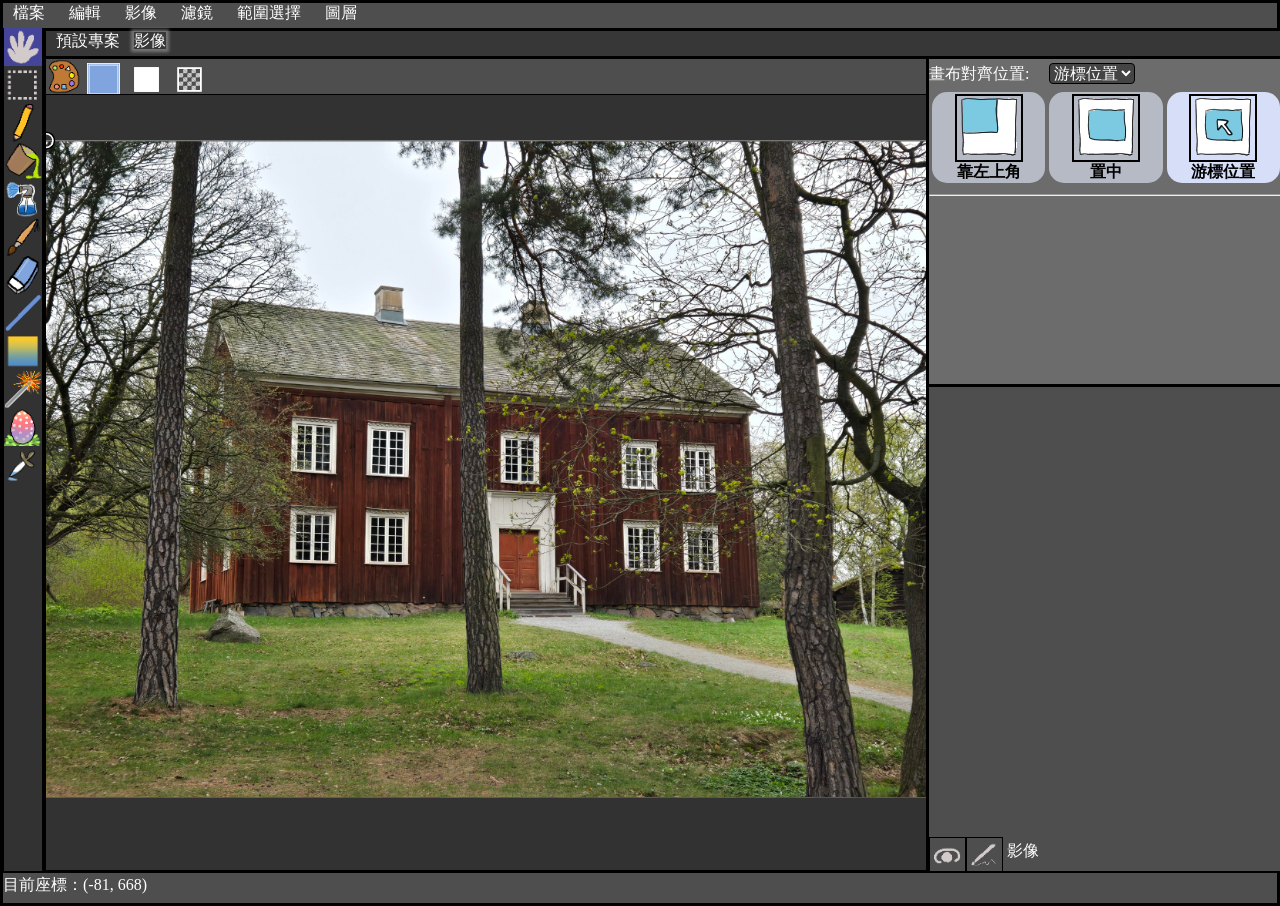
==== animation/index.html @ 8f19a465 "這一次(版本0.2.0.2)： 修正填充工具錯誤、調色盤穿透問題、新建功能無反應問題。 修改按鈕樣式、填充工具參數。" ====
<html>

<head>
    <link rel="stylesheet" href="./css/window.css">
    <link rel="stylesheet" href="./css/panel.css">
    <link rel="stylesheet" href="./css/menu.css">
    <link rel="stylesheet" href="./css/common.css">
    <link rel="stylesheet" href="./css/other.css">
    <link rel="stylesheet" href="./css/project.css">
    <link rel="stylesheet" href="./css/picture.css">
    <link rel="stylesheet" href="./css/newui.css">
</head>

<body>
    <div id="cover_div"></div>
    <div id="outer_div">
        <!-- 上面的表單 -->
        <div id="menu" class="menu">
            <span class="menuspan" id="OpenFileMenu">
                <label class="menulabel">檔案</label>
                <div class="childmenu drawer" id="fileMenu" style="display: none;">
                    <span class="childMenuBlock" id="createNewProject">新建</span>
                    <span class="childMenuBlock" id="createProjectFromClip">從剪貼簿新建</span>
                    <!--<span class="childMenuBlock">從內建圖片新建</span>-->
                    <span class="childMenuBlock" id="openFromFile">開啟舊檔</span>
                    <span class="childMenuBlock" id="saveToFile">儲存影像</span>
                    <span class="childMenuBlock" style="color: gray;">儲存檔案</span>
                    <span class="childMenuBlock" style="color: gray;">匯出專案</span>
                </div>
            </span>
            <span class="menuspan" id="OpenEditMenu">
                <label class="menulabel">編輯</label>
                <div class="childmenu drawer" id="editMenu" style="display: none;left: 61px;">
                    <span class="childMenuBlock" id="copyFullImg2clip">複製完整圖片影像</span>
                    <span class="childMenuBlock" id="copyLayerImg2clip">複製目前圖層影像</span>
                    <span class="childMenuBlock" style="color: gray;">貼上</span>
                    <!--<span class="childMenuBlock">復原</span>
                    <span class="childMenuBlock">重做</span>-->
                </div>
            </span>
            <span class="menuspan" id="OpenImageMenu">
                <label class="menulabel">影像</label>
                <div class="childmenu drawer" id="imageMenu" style="display: none;left: 113px;">
                    <span class="childMenuBlock filter" id="invertColor">色彩反轉</span>
                    <span class="childMenuBlock filter" id="grayScale">灰階化</span>
                    <span class="childMenuBlock prefilter" id="binarization">二值化...</span>
                    <span class="childMenuBlock prefilter" id="brightnessContrast">亮度與對比度調整...</span>
                    <span class="childMenuBlock prefilter" id="rgbAdj">RGB色彩調整...</span>
                    <span class="childMenuBlock prefilter" id="hsvAdj">色相、飽和度、明度...</span>
                    <span class="childMenuBlock prefilter" id="colorTemperature">白平衡...</span>
                    <span class="childMenuBlock filter" id="autoColorBalance">自動白平衡</span>
                    <span class="childMenuBlock prefilter" id="Posterization">色調分離...</span>
                    <span class="childMenuBlock filter" id="xFlip">水平翻轉</span>
                    <span class="childMenuBlock filter" id="yFlip">垂直翻轉</span>
                </div>
            </span>
            <span class="menuspan" id="OpenFilterMenu">
                <label class="menulabel">濾鏡</label>
                <div class="childmenu drawer" id="filterMenu" style="display: none;left: 165px;">
                    <!--<span class="childMenuBlock prefilter" id="blur">模糊...</span>-->
                    <span class="childMenuBlock prefilter" id="glassBlur">玻璃模糊...</span>
                    <span class="childMenuBlock filter" id="overexposed">過度曝光</span>
                    <span class="childMenuBlock filter" id="sharpening">銳利化</span>
                    <span class="childMenuBlock filter" id="smooth">平滑化</span>
                    <span class="childMenuBlock prefilter" id="mosaic">馬賽克...</span>
                    <span class="childMenuBlock prefilter" id="emboss">浮雕...</span>
                    <span class="childMenuBlock prefilter" id="tile">磁磚...</span>
                    <span class="childMenuBlock prefilter" id="noise">雜訊...</span>
                    <span class="childMenuBlock prefilter" id="airbrush">噴槍...</span>
                </div>
            </span>
            <span class="menuspan" id="selectMenu">
                <label class="menulabel">範圍選擇</label>
                <div class="childmenu drawer" id="selectMenu" style="display: none;left: 217px;">
                    <span class="childMenuBlock" id="selectEmpty">解除選擇</span>
                    <span class="childMenuBlock" id="reverseEmpty">反轉選擇範圍</span>
                </div>
            </span>
            <!--<span class="menuspan" id="OpenEngineerImageMenu">
                <label class="menulabel">工程影像</label>
                <div class="childmenu drawer" id="engineerImageMenu" style="display: none;left: 217px;">
                    <span class="childMenuBlock">一階微分(Laplacian)</span>
                    <span class="childMenuBlock">二階微分(Laplacian)</span>
                    <span class="childMenuBlock">直方圖均衡化</span>
                    <span class="childMenuBlock">卷積</span>
                    <span class="childMenuBlock">骨架化(細線化)</span>
                    <span class="childMenuBlock">傅立葉變換</span>
                    <span class="childMenuBlock">變換矩陣</span>
                    <span class="childMenuBlock">WindowLevel</span>
                </div>
            </span>-->
            <span class="menuspan" id="OpenLayerMenu">
                <label class="menulabel">圖層</label>
                <div class="childmenu drawer" id="layerMenu" style="display: none;left: 301px;"><!--left: 301px;-->
                    <span class="childMenuBlock" id="addNewLayer">新圖層</span>
                </div>
            </span>
            <!--<span class="menuspan" id="OpenAutoMenu">
                <label class="menulabel">自動機</label>
                <div class="childmenu drawer" id="autoMenu" style="display: none;left: 353px;">
                    <span class="childMenuBlock">批次操作多張影像</span>
                    <span class="childMenuBlock">批次轉檔</span>
                    <span class="childMenuBlock">過程紀錄器</span>
                </div>
            </span>
            <span class="menuspan" id="OpenQaMenu">
                <label class="menulabel">說明</label>
                <div class="childmenu drawer" id="qaMenu" style="display: none;left: 405px;">
                </div>
            </span>-->
        </div>
        <!-- 工作區 -->
        <div id="workspace" class="workspace">
            <!-- 左邊的筆刷選擇區 -->
            <div id="left_out" class="left_out">
                <div id="tool_choiser">
                    <div id="left_icon_div">
                        <img id="handTool" class="left_icon" src="./image/hand.png" style="background-color: rgb(68, 68, 153);">
                        <img id="selectTool1" class="left_icon" src="./image/dotted_rect.png">
                        <img id="pencilTool" class="left_icon" src="./image/pencil2.png">
                        <img id="oilTool" class="left_icon" src="./image/oil.png">
                        <img id="sprayTool" class="left_icon" src="./image/spray.png">
                        <img id="waterpenTool" class="left_icon" src="./image/waterpen.png">
                        <img id="erasorTool" class="left_icon" src="./image/erasor.png">
                        <img id="lineTool" class="left_icon" src="./image/line.png">
                        <img id="gradientTool" class="left_icon" src="./image/gradient.png">
                        <img id="selectTool2" class="left_icon" src="./image/fairywand.png">
                        <img id="eggTool" class="left_icon" src="./image/eastereggs.png">
                        <img id="dropperTool" class="left_icon" src="./image/dropper.png">
                    </div>
                    <!-- 用途不明 -->
                    <div id="left_tool_div"></div>
                </div>
            </div>
            <div id="right_out" class="right_out">
                <!-- 專案選擇區 -->
                <div id="project_slide">
                    <span class="project_block" id="project_block">
                        <label class="white fullheight projectlabel">不存在的專案</label>
                    </span>
                </div>
                <!-- 快速工具&畫布&圖層，等快速操作工具 -->
                <div id="right_inner">
                    <!-- 畫布&上方的快速工具 -->
                    <div id="edit_block">
                        <!-- 上方的快速工具 -->
                        <div id="edit_tool" style="display: flex;">
                            <img id="colorpalette" class="top_icon" src="./image/colorpalette.png">
                            <div id="foregroundColorDiv" class="top_icon" style="margin-left: 2px; width: 35px; scale: 0.8; border-color: white; border-style: double; background-color: rgb(128, 164, 221);"></div>
                            <div id="backgroundColorDiv" class="top_icon" style="margin-left: 2px; width: 35px; scale: 0.6; border-color: white; border-style: solid; background-color: rgb(255, 255, 255);"></div>
                            <div id="alphaColorDiv" class="top_icon" style="margin-left: 2px; width: 35px; scale: 0.6; border-color: white; border-style: solid;"></div>
                        </div>
                        <!-- 畫布工具 -->
                        <div id="canvas_area" style="position: relative;">
                            <div id="PictureContainer" style="position: absolute; width: 512px; height: 512px; transform-origin: 0px 0px; transform: scale(1,1) translate(0px, 0px);">
                                <canvas id="picture" width="1142" height="852" style="position: absolute; /*width: 100%; height: 100%;*/"></canvas>
                                <canvas id="MarkPicture" style="position: absolute; /*width: 100%; height: 100%;*/"></canvas>
                                <div id="circle-cursor" style="position: absolute;z-index: 20;"></div>
                            </div>
                        </div>
                    </div>
                    <!-- 右邊 -->
                    <div id="resources_block">
                        <!-- 資源調動工具 -->
                        <div id="tools_block">
                            <div id="handToolPanel" class="panel">
                                <label style="color: white; line-height: 30px;">畫布對齊位置:　</label>
                                <select class="darkInput" id="handToolAlign">
                                    <option value="Upper left corner">靠左上角</option>
                                    <option value="center">置中</option>
                                    <option value="Cursor position" selected="selected">游標位置</option>
                                </select><br>
                                <table style="width: 100%">
                                    <tr>
                                        <th scope="col">
                                            <div style="border-radius: 15px;background:#b6bac4;padding-top: 2px;">
                                                <img width="64" height="64" src="./image/btn/left_top.png" id="handToolAlignValue1" style="border: 2px solid #000000;">
                                                <br>靠左上角
                                            </div>
                                        </th>
                                        <th scope="col">
                                            <div style="border-radius: 15px;background:#b6bac4;padding-top: 2px;">
                                                <img width="64" height="64" src="./image/btn/center_center.png" id="handToolAlignValue2" style="border: 2px solid #000000;">
                                                <br>置中
                                            </div>
                                        </th>
                                        <th scope="col">
                                            <div style="border-radius: 15px;background:#d6def8;padding-top: 2px;">
                                                <img width="64" height="64" src="./image/btn/cursor_center.png" id="handToolAlignValue3" style="border: 2px solid #000000;">
                                                <br>游標位置
                                            </div>
                                        </th>
                                    </tr>
                                </table>
                                <hr>
                            </div>
                            <div id="selectTool2Panel" class="panel" style="display: none">
                                <label style="color: white; line-height: 30px;">顏色誤差：</label>
                                <input type="number" min="1" max="100" value="10" id="selectTool2DiffNum" style="top:5px;width:50px"><br>
                                <input type="range" min="1" max="100" value="10" id="selectTool2Diff" style="top:5px;width:85%"><br>
                            </div>
                            <div id="pencilToolPanel" class="panel" style="display: none">
                                <label style="color: white; line-height: 30px;">筆的種類:　</label>
                                <select class="darkInput" id="pencilType">
                                    <option value="鉛筆">鉛筆</option>
                                    <option value="原子筆">原子筆</option>
                                    <option value="沾水筆">沾水筆</option>
                                </select><br>
                                <table style="width: 100%">
                                    <tr>
                                        <th scope="col">
                                            <div style="border-radius: 15px;background:#d6def8;padding-top: 2px;">
                                                <img width="64" height="64" src="./image/btn/pencil.png" id="pencilTypeValue1" style="border: 2px solid #000000;">
                                                <br>鉛筆
                                            </div>
                                        </th>
                                        <th scope="col">
                                            <div style="border-radius: 15px;background:#b6bac4;padding-top: 2px;">
                                                <img width="64" height="64" src="./image/btn/pencil2.png" id="pencilTypeValue2" style="border: 2px solid #000000;">
                                                <br>原子筆
                                            </div>
                                        </th>
                                        <th scope="col">
                                            <div style="border-radius: 15px;background:#b6bac4;padding-top: 2px;">
                                                <img width="64" height="64" src="./image/btn/pencil3.png" id="pencilTypeValue3" style="border: 2px solid #000000;">
                                                <br>沾水筆
                                            </div>
                                        </th>
                                    </tr>
                                </table>
                                <hr>
                                <label style="color: white; line-height: 30px;">大小：</label>
                                <input type="number" min="1" max="200" value="20" id="pencilSizeNum" style="top:5px;width:50px"><br>
                                <input type="range" min="1" max="200" value="20" id="pencilSize" style="top:5px;width:85%"><br>
                                <label style="color: white; line-height: 30px;">不透明度：</label>
                                <input type="number" min="0" max="100" value="95" id="pencilOpacityNum" style="top:5px;width:50px"><br>
                                <input type="range" min="0" max="100" value="95" id="pencilOpacity" style="top:5px;width:85%"><br>
                                <label style="color: white; line-height: 30px;">反鋸齒：</label>
                                <input type="number" min="1" max="50" value="5" id="pencilAntiAliasingNum" style="top:5px;width:50px"><br>
                                <input type="range" min="1" max="50" value="5" id="pencilAntiAliasing" style="top:5px;width:85%"><br>
                                <label style="color: white; line-height: 30px;">隨筆壓改變透明度：</label>
                                <input type="checkbox" id="pencilOpacityPressure" checked />
                                <label for="pencilOpacityPressure" class="checklabel"> </label>
                            </div>
                            <div id="waterpenToolPanel" class="panel" style="display: none">
                                <label style="color: white; line-height: 30px;">大小：</label>
                                <input type="number" min="1" max="200" value="45" id="waterpenSizeNum" style="top:5px;width:50px"><br>
                                <input type="range" min="1" max="200" value="45" id="waterpenSize" style="top:5px;width:85%"><br>
                                <label style="color: white; line-height: 30px;">不透明度：</label>
                                <input type="number" min="0" max="100" value="95" id="waterpenOpacityNum" style="top:5px;width:50px"><br>
                                <input type="range" min="0" max="100" value="95" id="waterpenOpacity" style="top:5px;width:85%"><br>
                                <label style="color: white; line-height: 30px;">顏料量：</label>
                                <input type="number" min="0" max="100" value="25" id="waterpenPigmentNum" style="top:5px;width:50px"><br>
                                <input type="range" min="0" max="100" value="25" id="waterpenPigment" style="top:5px;width:85%"><br>
                            </div>
                            <div id="erasorToolPanel" class="panel" style="display: none">
                                <label style="color: white; line-height: 30px;">大小：</label>
                                <input type="number" min="1" max="200" value="42" id="erasorSizeNum" style="top:5px;width:50px"><br>
                                <input type="range" min="1" max="200" value="42" id="erasorSize" style="top:5px;width:85%"><br>
                                <label style="color: white; line-height: 30px;">不透明度：</label>
                                <input type="number" min="0" max="100" value="95" id="erasorOpacityNum" style="top:5px;width:50px"><br>
                                <input type="range" min="0" max="100" value="95" id="erasorOpacity" style="top:5px;width:85%"><br>
                                <label style="color: white; line-height: 30px;">反鋸齒：</label>
                                <input type="number" min="0" max="50" value="5" id="erasorAntiAliasingNum" style="top:5px;width:50px"><br>
                                <input type="range" min="0" max="50" value="5" id="erasorAntiAliasing" style="top:5px;width:85%"><br>
                                <label style="color: white; line-height: 30px;">隨筆壓改變透明度：</label>
                                <input type="checkbox" id="erasorOpacityPressure" checked />
                                <label for="erasorOpacityPressure" class="checklabel"> </label>
                                <hr>
                            </div>
                            <div id="sprayToolPanel" class="panel" style="display: none">
                                <label style="color: white; line-height: 30px;">大小：</label>
                                <input type="number" min="1" max="200" value="50" id="spraySizeNum" style="top:5px;width:50px"><br>
                                <input type="range" min="1" max="200" value="50" id="spraySize" style="top:5px;width:85%"><br>
                                <label style="color: white; line-height: 30px;">散佈範圍(%)：</label>
                                <input type="number" min="1" max="100" value="5" id="sprayRangeNum" style="top:5px;width:50px"><br>
                                <input type="range" min="1" max="100" value="5" id="sprayRange" style="top:5px;width:85%"><br>
                                <hr>
                            </div>
                            <div id="oilToolPanel" class="panel" style="display: none">
                                <label style="color: white; line-height: 30px;">填充方式:　</label>
                                <select class="darkInput" id="fillType">
                                    <option value="油漆桶">油漆桶</option>
                                    <option value="填充線">填充線</option>
                                </select><br>
                                <table style="width: 100%">
                                    <tr>
                                        <th scope="col">
                                            <div style="border-radius: 15px;background:#d6def8;padding-top: 2px;">
                                                <img width="64" height="64" src="./image/oil.png" id="oilTypeValue1" style="border: 2px solid #000000;">
                                                <br>油漆桶
                                            </div>
                                        </th>
                                        <th scope="col">
                                            <div style="border-radius: 15px;background:#b6bac4;padding-top: 2px;">
                                                <img width="64" height="64" src="./image/line.png" id="oilTypeValue2" style="border: 2px solid #000000;">
                                                <br>填充線
                                            </div>
                                        </th>
                                    </tr>
                                </table>
                                <hr>
                                <label style="color: white; line-height: 30px;">區隔方式(油漆桶)：</label>
                                <select class="darkInput" id="oilSeparation">
                                    <option value="color">依色彩</option>
                                    <option value="gradient">依梯度</option>
                                </select><br>
                                <label style="color: white; line-height: 30px;">顏色誤差(油漆桶)：</label>
                                <input type="number" min="0" max="100" value="15" id="oilColorDiffNum" style="top:5px;width:50px"><br>
                                <input type="range" min="0" max="100" value="15" id="oilColorDiffSize" style="top:5px;width:85%"><br>
                                <br>
                                <label style="color: white; line-height: 30px;">不透明度：</label>
                                <input type="number" min="0" max="100" value="95" id="oilOpacityNum" style="top:5px;width:50px"><br>
                                <input type="range" min="0" max="100" value="95" id="oilOpacity" style="top:5px;width:85%"><br>
                            </div>
                            <div id="dropperToolPanel" class="panel" style="display: none">
                                <label style="color: white; line-height: 30px;">顏色獲取來源：</label>
                                <select class="darkInput" id="dropperSource">
                                    <option value="layer" selected>從圖層</option>
                                    <option value="full">從顯示的畫面</option>
                                </select><br>
                            </div>
                            <div id="eggToolPanel" class="panel" style="display: none">
                                <label style="color: white; line-height: 30px;">素材(暫不提供，請使用者自行添加)：</label><br>
                                <table style="width: 100%">
                                    <tr>
                                        <th scope="col">
                                            <div style="border-radius: 15px;background:#d6def8;padding-top: 2px;">
                                                <img width="50" height="50" src="./image/eastereggs.png" id="eggToolImgEggValue1" style="border: 2px solid #000000;">
                                                <br>素材1
                                            </div>
                                        </th>
                                        <th scope="col">
                                            <div style="border-radius: 15px;background:#b6bac4;padding-top: 2px;">
                                                <img width="50" height="50" src="./image/eastereggs.png" id="eggToolImgEggValue2" style="border: 2px solid #000000;">
                                                <br>素材2
                                            </div>
                                        </th>
                                        <th scope="col">
                                            <div style="border-radius: 15px;background:#b6bac4;padding-top: 2px;">
                                                <img width="50" height="50" src="./image/eastereggs.png" id="eggToolImgEggValue3" style="border: 2px solid #000000;">
                                                <br>素材3
                                            </div>
                                        </th>
                                    </tr>
                                </table>
                            </div>
                            <div id="lineToolPanel" class="panel" style="display: none">
                                <label style="color: white; line-height: 30px;">形狀：</label>
                                <select class="darkInput" id="lineToolShape">
                                    <option value="circle" selected>圓形</option>
                                    <option value="rect">矩形</option>
                                    <option value="line">直線</option>
                                    <!--<option value="ten">十字線</option>-->
                                </select><br>
                                <table style="width: 100%">
                                    <tr>
                                        <th scope="col">
                                            <div style="border-radius: 15px;background:#d6def8;padding-top: 2px;">
                                                <img width="50" height="50" src="./image/btn/circle.png" id="lineToolShapeValue1" style="border: 2px solid #000000;">
                                                <br>圓形
                                            </div>
                                        </th>
                                        <th scope="col">
                                            <div style="border-radius: 15px;background:#b6bac4;padding-top: 2px;">
                                                <img width="50" height="50" src="./image/btn/rect.png" id="lineToolShapeValue2" style="border: 2px solid #000000;">
                                                <br>矩形
                                            </div>
                                        </th>
                                        <th scope="col">
                                            <div style="border-radius: 15px;background:#b6bac4;padding-top: 2px;">
                                                <img width="50" height="50" src="./image/btn/line.png" id="lineToolShapeValue3" style="border: 2px solid #000000;">
                                                <br>直線
                                            </div>
                                        </th>
                                    </tr>
                                </table>
                                <hr>
                                <label style="color: white; line-height: 30px;">對齊方式：</label>
                                <select class="darkInput" id="lineToolAlign">
                                    <option value="center" selected>中心點</option>
                                    <option value="twice">兩端</option>
                                </select><br>
                                <table style="width: 100%">
                                    <tr>
                                        <th scope="col">
                                            <div style="border-radius: 15px;background:#d6def8;padding-top: 2px;">
                                                <img width="50" height="50" src="./image/btn/shape_center.png" id="lineToolAlignValue1" style="border: 2px solid #000000;">
                                                <br>中心點
                                            </div>
                                        </th>
                                        <th scope="col">
                                            <div style="border-radius: 15px;background:#b6bac4;padding-top: 2px;">
                                                <img width="50" height="50" src="./image/btn/shape_twice.png" id="lineToolAlignValue2" style="border: 2px solid #000000;">
                                                <br>兩端
                                            </div>
                                        </th>
                                    </tr>
                                </table>
                                <label style="color: white; line-height: 30px;">大小：</label>
                                <input type="number" min="1" max="200" value="8" id="lineSizeNum" style="top:5px;width:50px"><br>
                                <input type="range" min="1" max="200" value="8" id="lineSize" style="top:5px;width:85%"><br>
                                <label style="color: white; line-height: 30px;">不透明度：</label>
                                <input type="number" min="0" max="100" value="95" id="lineOpacityNum" style="top:5px;width:50px"><br>
                                <input type="range" min="0" max="100" value="95" id="lineOpacity" style="top:5px;width:85%"><br>
                                <label style="color: white; line-height: 30px;">反鋸齒：</label>
                                <input type="number" min="1" max="5" value="1" id="lineAntiAliasingNum" style="top:5px;width:50px"><br>
                                <input type="range" min="1" max="5" value="1" id="lineAntiAliasing" style="top:5px;width:85%"><br>

                                <hr>
                            </div>
                        </div>
                        <!-- 圖層 -->
                        <div id="layers_block">
                            <div id="layers_container">
                                <!--<div class="layer_block">
                                    <img class="layerImg" width="35" height="35" src="./image/eye.png">
                                    <img class="layerImg" width="35" height="35" src="./image/pen.png">
                                    <input class="white layerdark layerNameInput" type="text" name="圖片">
                                </div>-->
                            </div>
                        </div>
                    </div>
                </div>
            </div>
        </div>
        <!-- 狀態列 -->
        <div id="status_bar" class="status_bar"><span id="status_text" class="white">目前座標：(-81, 668)</span></div>
    </div>
    <script src="./scripts/core/common.js"></script>
    <script src="./scripts/core/struct.js"></script>
    <script src="./scripts/core/layer.js"></script>

    <script src="./scripts/core/event.js"></script>
    <script src="./scripts/core/cmd.js"></script>
    <script src="./scripts/ui/gui.js"></script>
    <script src="./scripts/ui/window.js"></script>

    <script src="./scripts/paint/brush.js"></script>
    <script src="./scripts/paint/filter.js"></script>

    <script src="./scripts/interface/project.js"></script>
    <script src="./scripts/interface/io.js"></script>
</body>

</html>
---- animation/css/window.css ----
.filterWindow {
    border-style: solid;
    position: absolute;
    display: flex;
    flex-direction: column;

    flex-grow: 1;
}

.windowTitle {
    background-color: rgb(78, 78, 78);
    color: rgb(212, 212, 212);
    height: 25px;
    width: 100%;
    text-align: center;
}

.windowContent {
    background-color: rgb(120, 120, 120);
    color: white;
   /* display: flex;*/
    flex-direction: column;

    flex-grow: 1;

    padding: 25px;
    position: relative;
}

.WindowClose {
    height: 100%;
    float: right;
}
.WindowClose:hover {
    background-color: rgb(112, 86, 86);
}

.WindowButton {
    color: #fff;
    background-color: rgb(83, 83, 83);
    border-radius: 15px;
    font-size: 18px;
    padding: 7px 14px;
}

.WindowButton:hover {
    background-color: rgb(102, 102, 102);
}
---- animation/css/panel.css ----
body,
html {
    margin: 0;
    padding: 0;
    overflow: hidden;
}

div {
    /*border-style: solid;*/
}
---- animation/css/menu.css ----
.menu {
    background-color: rgb(78, 78, 78);
    width: 100%;
    height: 25px;
}


.menuspan {
    color: white;
    user-select: none;
    /* standard syntax */
    -webkit-user-select: none;
    /* for Chrome、Safari */
    -moz-user-select: none;
    /* for Mozilla、Firefox */
    padding: 3px;
}

.menuspan:hover {
    background-color: rgb(96, 96, 112);
}

.menulabel {
    margin-left: 7px;
    margin-right: 7px;
}

.childmenu {
    position: absolute;
    width: 300px;
    display: flex;
    flex-direction: column;
    background-color: rgb(78, 78, 78);
    z-index: 60;
}

.childMenuBlock {
    padding: 3px;
}

.childMenuBlock:hover {
    background-color: rgb(100, 100, 100);
}
---- animation/css/common.css ----
.white {
    color: white;
}

.center {
    display: flex;
    /* 水平置中 */
    justify-content: center;
    /* 垂直置中 */
    align-content: center;
    flex-wrap: wrap;
}

.fullheight {
    height: 100%;
}

.hide {
    display: none;
}

.darkInput {
    color: #fff;
    background-color: rgb(68, 68, 68);
    border-radius: 4px;
    border-color: #000000;
    left: 10px;
    /*width: 120px;*/
    /*height: 85%;*/
}

.fullSlider {
    width: 95%;
}

select {
    font-size: 16px;
}

input {
    font-size: 16px;
}

.layerdark {
    background-color: rgb(75, 75, 75);
    position: absolute;
    transform: translate(2px, 5px);
    width: 40%;
}

#tools_block {
    overflow-y: auto;
}

#layers_block {
    overflow-y: auto;
}

.top_icon {
    height: 100%;
}

.top_icon:hover {
    background-color: rgb(96, 96, 112);
}

.top_icon:active {
    background-color: rgb(66, 66, 152);
}

.left_icon:active {}

#alphaColorDiv {
    background-image: linear-gradient(45deg, #ccc 25%, transparent 0, transparent 75%, #ccc 0),
        linear-gradient(45deg, #ccc 25%, transparent 0, transparent 75%, #ccc 0);
    background-position: 0 0,
        7px 7px;
    background-size: 14px 14px;
}

.layerNameInput {
    background-color: transparent;
    position: absolute;
    outline: none;
    border: 0px solid;
}

.verticalSlider {
    writing-mode: vertical-lr;
    direction: rtl;
    vertical-align: middle;
}
---- animation/css/other.css ----
#outer_div {
    display: flex;
    flex-direction: column;
    height: 100vh;
    border-style: solid;
    /* 100% viewport height */
}

#cover_div {
    height: 100%;
    width: 100%;
    background-color: rgb(255, 255, 255);
    position: absolute;
    z-index: 10;
    opacity: 0.5;
    display: none;
    /* 100% viewport height */
}

.workspace {
    background-color: rgb(212, 153, 153);
    width: 100vw;
    display: flex;
    flex-direction: row;

    flex-grow: 1;
    /* Fill the remaining space */
}

#left_out {
    display: flex;
    flex-direction: column;
    /*width: 20%;*/
    width: 40px;
    background-color: rgb(50, 50, 50);
}


#mode_choiser {
    width: 100%;
    height: 60.5px;
    border-style: solid;
}

#tool_choiser {
    flex-grow: 1;
    display: flex;
    flex-direction: row;
}

#left_icon_div {
    width: 40px;
    height: 100%;
    border-width: 1px;
    border-style: none solid;
}

#left_tool_div {
    flex-grow: 1;
}

#right_out {
    flex-grow: 1;
    display: flex;
    flex-direction: column;
}

#right_inner {
    flex-grow: 1;
    display: flex;
    flex-direction: row;
}

#edit_block {
    flex-grow: 1;
    display: flex;
    flex-direction: column;
    /*width: 40%;*/
    width: 60%;

    border-style: none solid;
}

#edit_tool {
    height: 35px;
    width: 100%;
    background-color: rgb(78, 78, 78);
}

.tool_icon {
    height: 100%;
}

#canvas_area {
    flex-grow: 1;
    background-color: rgb(50, 50, 50);
    border-style: solid none;
    overflow: hidden;
    position: relative;
    border-width: 1px;
    z-index: 50;
}

#edit_timeline {
    height: 20%;
    background-color: rgb(50, 50, 58);
}

#resources_block {
    flex-grow: 1;
    background-color: rgb(78, 78, 78);
}

#status_bar {
    height: 30px;
    line-height: 23px;
    background-color: rgb(78, 78, 78);
    border-width: 2px;
    border-style: solid none none none;
    z-index: 60;
}

.left_icon {
    width: 100%;
}

#tools_block {
    width: 100%;
    height: 40%;
    background-color: rgb(108, 108, 108);
}

#layers_block {
    width: 100%;
    height: 60%;
    border-style: solid none none none;
    position: relative;
}

#layers_container {
    bottom: 0px;
     position: absolute;
    width: 100%;
}

.layer_block {
    width: 100%;
    /*height: 35px;*/
    background-color: rgb(68, 68, 68);
    line-height: 35px;
    border-style: solid none;
    border-width: 1px;
    /*position: absolute;*/
    bottom: 0px;
}

.layerImg {
    border-style: solid;
    border-width: 1px;
}

.layerImg:hover {
    background-color: rgb(96, 96, 112);
}

.layerLabel {
    margin-left: 5px;
    position: absolute;
}

.layerLabel:hover {
    background-color: rgb(96, 96, 112);
}

#picture {
    background-color: #EEE;
    background-image:
        linear-gradient(45deg, #888 25%, transparent 0, transparent 75%, #888 0),
        linear-gradient(45deg, #888 25%, transparent 0, transparent 75%, #888 0);
    /*background-position: 0 0, 8px 8px;
    background-size: 16px 16px;*/
    background-position: 0 0, 2vw 2vw;
    background-size: 4vw 4vw;
    /*transform-origin: center;
    transform-origin: 0, 0;*/
}

.left_icon:hover {
    background-color: rgb(96, 96, 112);
}
---- animation/css/project.css ----
#project_slide {
    background-color: rgb(55, 55, 55);
    height: 25px;
    width: 100%;
    border-style: solid;
}

.project_block {
    height: 100%;
    padding: 3px;
    /*background-color: slategrey;*/
}

.projectlabel:hover {
    /*background-color: slategrey;*/
    box-shadow: 0 0 8px 8px rgba(255, 255, 255, 0.5);
}

.selectedProject {
    box-shadow: 0 0 3px 3px rgba(180, 180, 180, 0.5);
}

.projectlabel {
    margin-left: 7px;
    margin-right: 7px;
}
---- animation/css/picture.css ----
#picture {
    /*position: absolute;
    top: 50%;
    left: 50%;*/
    /*transform: translate(-50%, -50%);*/
}

#pictureContainer{
    position: absolute;
    /*top: 50%;
    left: 50%;*/
}
---- animation/css/newui.css ----
#circle-cursor {
    width: 20px;
    /* 預設寬度 */
    height: 20px;
    /* 預設高度 */
    border: 2px solid #000000;
    outline: 2px solid white;
    outline-offset: -4px;
    /* 負數值越大，越往中心縮 */

    border-radius: 50%;
    /* 變成圓形 */
    position: fixed;
    pointer-events: none;
    /* 重要：讓滑鼠事件穿透，才點得到下層 */
    transform: translate(-50%, -50%);
    /* 確保圓心對準游標尖端 */
    z-index: 9999;
    transition: width 0.2s, height 0.2s;
    /* 變大縮小時的平滑過度 */
}

#canvas_area {
    cursor: none;
}

button {
    background: #4e4e4e;
    color: white;
    border-radius: 5px;
    padding: 5px 15px 5px 10px;
}
button:hover {
  background-color: #d6def8; /* 滑鼠移過後的背景色 */
  color: #4e4e4e;
}

.inputText {
    background-color: #555555;
    color: whitesmoke;
    padding: 3px;
    margin: 2px;
}

label,
input {
    user-drag: none;
}

canvas {
    /* 禁止瀏覽器所有的預設觸控行為(如捲動、縮放) */
    touch-action: none;
}

.caterpillar {
    /* 套用動畫：名稱、持續時間、跳躍方式、無限循環 */
    animation: invert-step 1.5s steps(1, end) infinite;
}

@keyframes invert-step {
    0% {
        filter: invert(1);
    }

    50% {
        filter: none;
    }
}


/*改寫自：https://www.tpisoftware.com/tpu/articleDetails/2744*/
input[type=checkbox] {
    height: 0;
    width: 0;
    visibility: hidden;
}

.checklabel {
    cursor: pointer;
    width: 50px;
    height: 25px;
    background: grey;
    display: block;
    border-radius: 25px;
    position: relative;
    border: 2px solid #98a0ab;
}

.checklabel:after {
    content: '';
    position: absolute;
    top: 2px;
    left: 2px;
    width: 22px;
    height: 22px;
    background: #fff;
    border-radius: 25px;
    transition: 0.3s;
}

.switch-txt::before,
.switch-txt::after {
    display: block;
    color: #fff;
    font-weight: bold;
    box-sizing: border-box;
}

.switch-txt::before {
    content: attr(turnOn);
    color: #fff;
}

.switch-txt::after {
    content: attr(turnOff);
    color: #ccc;
}

input:checked+label {
    background: rgb(0, 120, 210);
}

label:active:after {
    width: 25px;
}

input:checked+label:after {
    left: calc(100% - 5px);
    transform: translateX(-100%);
}
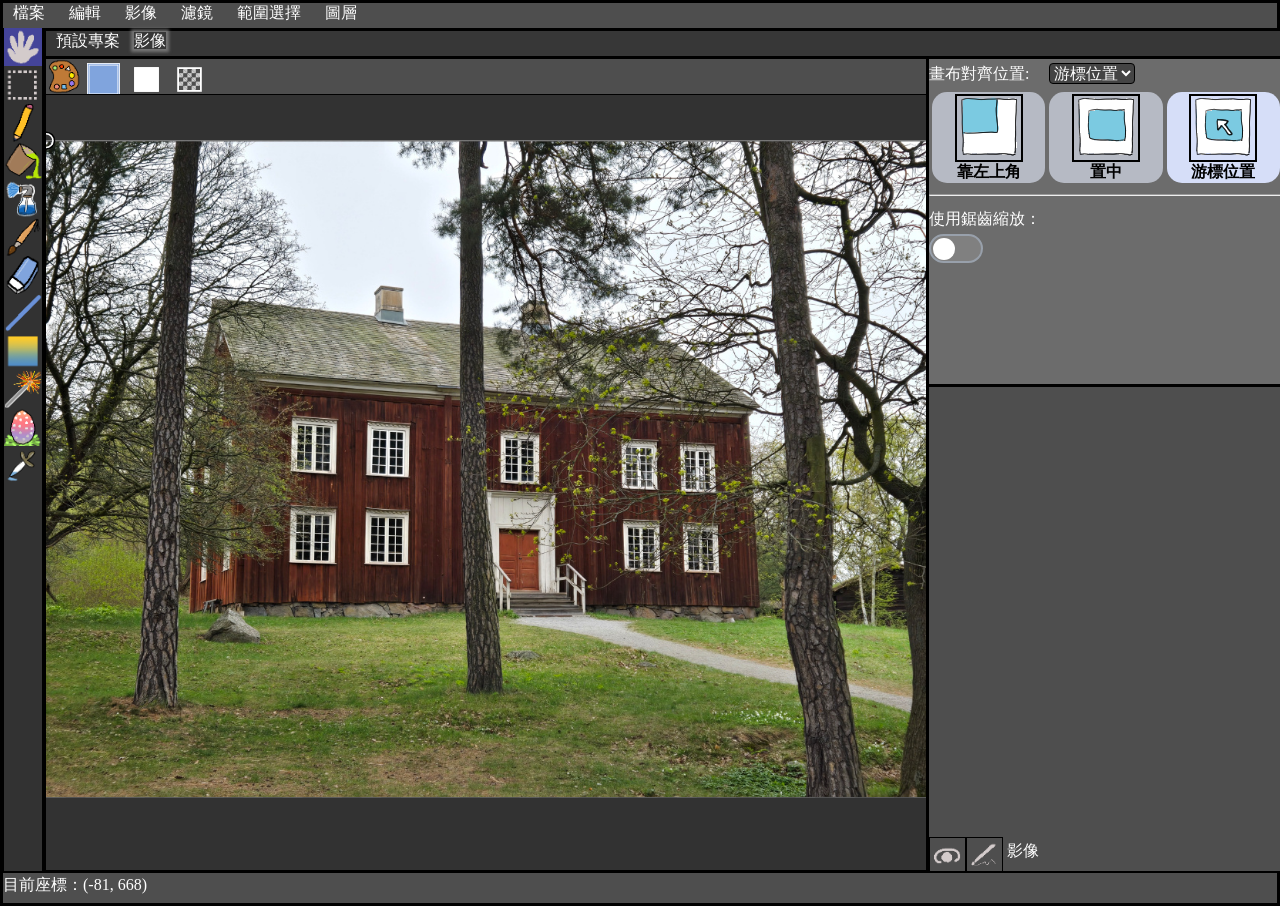
==== commit a9cc4c15: "這一次(版本0.2.0.18)： 提供鋸齒縮放的選擇。" ====
--- a/animation/index.html
+++ b/animation/index.html
@@ -33,9 +33,9 @@
                 <div class="childmenu drawer" id="editMenu" style="display: none;left: 61px;">
                     <span class="childMenuBlock" id="copyFullImg2clip">複製完整圖片影像</span>
                     <span class="childMenuBlock" id="copyLayerImg2clip">複製目前圖層影像</span>
-                    <span class="childMenuBlock" style="color: gray;">貼上</span>
-                    <!--<span class="childMenuBlock">復原</span>
-                    <span class="childMenuBlock">重做</span>-->
+                    <span class="childMenuBlock" id="pasteLayerFromClip">貼上</span>
+                    <span class="childMenuBlock" id="undo">復原</span>
+                    <span class="childMenuBlock" id="redo">重做</span>
                 </div>
             </span>
             <span class="menuspan" id="OpenImageMenu">
@@ -49,7 +49,7 @@
                     <span class="childMenuBlock prefilter" id="hsvAdj">色相、飽和度、明度...</span>
                     <span class="childMenuBlock prefilter" id="colorTemperature">白平衡...</span>
                     <span class="childMenuBlock filter" id="autoColorBalance">自動白平衡</span>
-                    <span class="childMenuBlock prefilter" id="Posterization">色調分離...</span>
+                    <span class="childMenuBlock prefilter" id="Posterization">色調分離(修改版)...</span>
                     <span class="childMenuBlock filter" id="xFlip">水平翻轉</span>
                     <span class="childMenuBlock filter" id="yFlip">垂直翻轉</span>
                 </div>
@@ -193,11 +193,39 @@
                                     </tr>
                                 </table>
                                 <hr>
+                                <label style="color: white; line-height: 30px;">使用鋸齒縮放：</label>
+                                <input type="checkbox" id="scaledWithPixelated"  />
+                                <label for="scaledWithPixelated" class="checklabel"> </label>
                             </div>
                             <div id="selectTool2Panel" class="panel" style="display: none">
+                                <label style="color: white; line-height: 30px;">選取工具:　</label>
+                                <select class="darkInput" id="magicType">
+                                    <option value="魔術棒">魔術棒</option>
+                                    <option value="仙女棒">仙女棒</option>
+                                </select><br>
+                                <table style="width: 100%">
+                                    <tr>
+                                        <th scope="col">
+                                            <div style="border-radius: 15px;background:#d6def8;padding-top: 2px;">
+                                                <img width="64" height="64" src="./image/magicwand.png" id="magicTypeValue1" style="border: 2px solid #000000;">
+                                                <br>魔術棒
+                                            </div>
+                                        </th>
+                                        <th scope="col">
+                                            <div style="border-radius: 15px;background:#b6bac4;padding-top: 2px;">
+                                                <img width="64" height="64" src="./image/fairywand.png" id="magicTypeValue2" style="border: 2px solid #000000;">
+                                                <br>仙女棒(實驗性功能)
+                                            </div>
+                                        </th>
+                                    </tr>
+                                </table>
+                                <hr>
                                 <label style="color: white; line-height: 30px;">顏色誤差：</label>
-                                <input type="number" min="1" max="100" value="10" id="selectTool2DiffNum" style="top:5px;width:50px"><br>
-                                <input type="range" min="1" max="100" value="10" id="selectTool2Diff" style="top:5px;width:85%"><br>
+                                <input type="number" min="1" max="100" value="20" id="selectTool2DiffNum" style="top:5px;width:50px"><br>
+                                <input type="range" min="1" max="100" value="20" id="selectTool2Diff" style="top:5px;width:85%"><br>
+                                <label style="color: white; line-height: 30px;display: none;" id="selectTool2SizeLabel">大小(取範圍內5色):</label>
+                                <input type="number" min="20" max="100" value="50" id="selectTool2SizeNum" style="top:5px;width:50px;display: none;"><br>
+                                <input type="range" min="20" max="100" value="50" id="selectTool2Size" style="top:5px;width:85%;display: none;"><br>
                             </div>
                             <div id="pencilToolPanel" class="panel" style="display: none">
                                 <label style="color: white; line-height: 30px;">筆的種類:　</label>
--- a/animation/css/newui.css
+++ b/animation/css/newui.css
@@ -20,7 +20,8 @@
     /* 變大縮小時的平滑過度 */
 }
 
-#canvas_area {
+/*#canvas_area*/
+#PictureContainer {
     cursor: none;
 }
 
@@ -30,9 +31,11 @@
     border-radius: 5px;
     padding: 5px 15px 5px 10px;
 }
+
 button:hover {
-  background-color: #d6def8; /* 滑鼠移過後的背景色 */
-  color: #4e4e4e;
+    background-color: #d6def8;
+    /* 滑鼠移過後的背景色 */
+    color: #4e4e4e;
 }
 
 .inputText {
@@ -45,6 +48,15 @@
 label,
 input {
     user-drag: none;
+}
+
+#tools_block,
+.windowContent {
+    -webkit-user-select: none;
+    -moz-user-select: none;
+    -ms-user-select: none;
+    user-select: none;
+    -webkit-user-drag: none;
 }
 
 canvas {
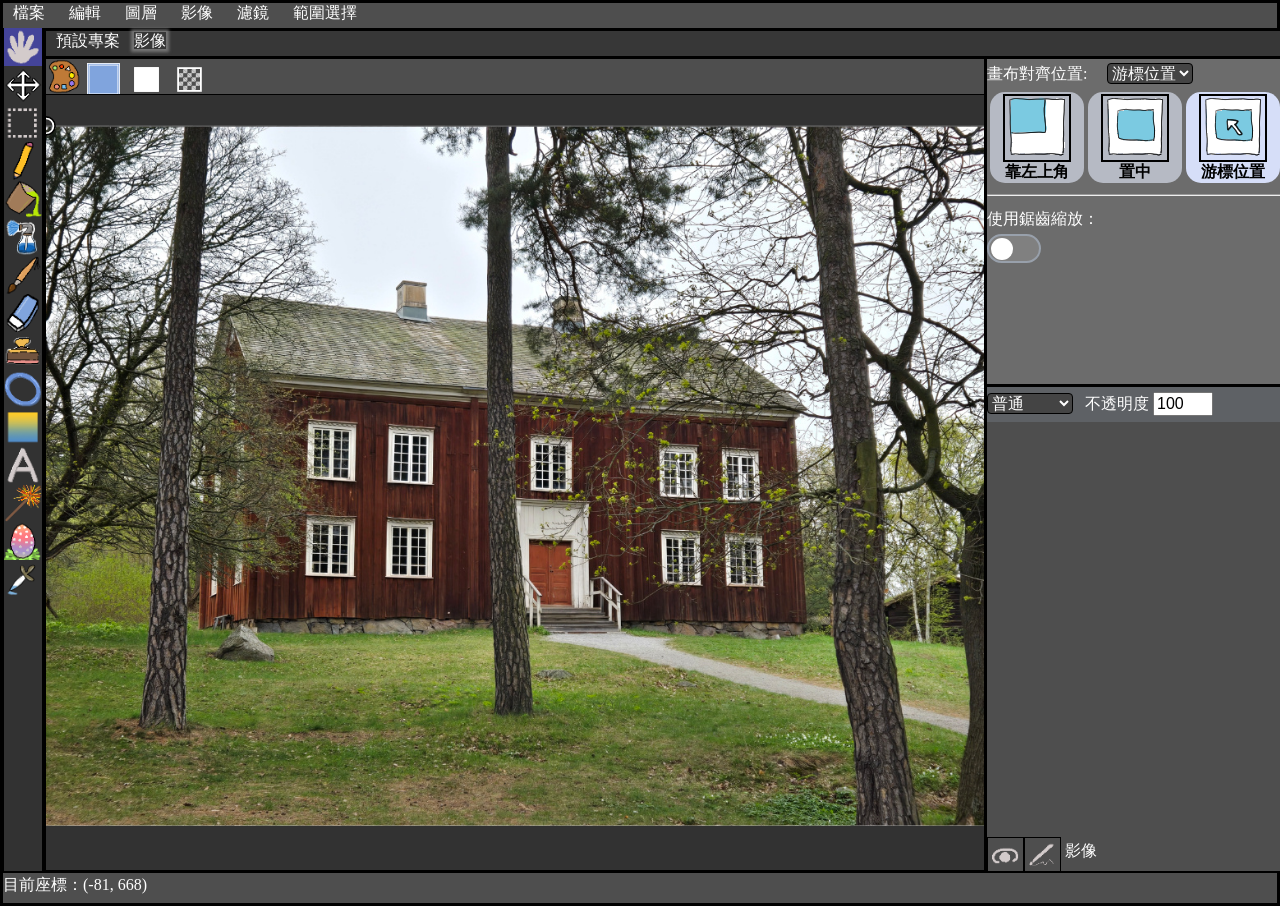
==== commit 01bd3353: "這一次(版本0.2.1.0)： 重構程式碼、改善濾鏡效能、添加印章、移動工具、圖層透明度等功能。" ====
--- a/animation/index.html
+++ b/animation/index.html
@@ -30,7 +30,7 @@
             </span>
             <span class="menuspan" id="OpenEditMenu">
                 <label class="menulabel">編輯</label>
-                <div class="childmenu drawer" id="editMenu" style="display: none;left: 61px;">
+                <div class="childmenu drawer" id="editMenu" style="display: none;left: 58px;">
                     <span class="childMenuBlock" id="copyFullImg2clip">複製完整圖片影像</span>
                     <span class="childMenuBlock" id="copyLayerImg2clip">複製目前圖層影像</span>
                     <span class="childMenuBlock" id="pasteLayerFromClip">貼上</span>
@@ -38,9 +38,16 @@
                     <span class="childMenuBlock" id="redo">重做</span>
                 </div>
             </span>
+            <span class="menuspan" id="OpenLayerMenu">
+                <label class="menulabel">圖層</label>
+                <div class="childmenu drawer" id="layerMenu" style="display: none;left: 113px;"><!--left: 301px;-->
+                    <span class="childMenuBlock" id="addNewLayer">新圖層</span>
+                    <span class="childMenuBlock" id="deleteLayer" style="color: gray;">刪除圖層</span>
+                </div>
+            </span>
             <span class="menuspan" id="OpenImageMenu">
                 <label class="menulabel">影像</label>
-                <div class="childmenu drawer" id="imageMenu" style="display: none;left: 113px;">
+                <div class="childmenu drawer" id="imageMenu" style="display: none;left: 170px;">
                     <span class="childMenuBlock filter" id="invertColor">色彩反轉</span>
                     <span class="childMenuBlock filter" id="grayScale">灰階化</span>
                     <span class="childMenuBlock prefilter" id="binarization">二值化...</span>
@@ -56,7 +63,7 @@
             </span>
             <span class="menuspan" id="OpenFilterMenu">
                 <label class="menulabel">濾鏡</label>
-                <div class="childmenu drawer" id="filterMenu" style="display: none;left: 165px;">
+                <div class="childmenu drawer" id="filterMenu" style="display: none;left: 225px;">
                     <!--<span class="childMenuBlock prefilter" id="blur">模糊...</span>-->
                     <span class="childMenuBlock prefilter" id="glassBlur">玻璃模糊...</span>
                     <span class="childMenuBlock filter" id="overexposed">過度曝光</span>
@@ -71,8 +78,9 @@
             </span>
             <span class="menuspan" id="selectMenu">
                 <label class="menulabel">範圍選擇</label>
-                <div class="childmenu drawer" id="selectMenu" style="display: none;left: 217px;">
+                <div class="childmenu drawer" id="selectMenu" style="display: none;left: 282px;">
                     <span class="childMenuBlock" id="selectEmpty">解除選擇</span>
+                    <span class="childMenuBlock" id="selectAll">全部影像</span>
                     <span class="childMenuBlock" id="reverseEmpty">反轉選擇範圍</span>
                 </div>
             </span>
@@ -89,12 +97,6 @@
                     <span class="childMenuBlock">WindowLevel</span>
                 </div>
             </span>-->
-            <span class="menuspan" id="OpenLayerMenu">
-                <label class="menulabel">圖層</label>
-                <div class="childmenu drawer" id="layerMenu" style="display: none;left: 301px;"><!--left: 301px;-->
-                    <span class="childMenuBlock" id="addNewLayer">新圖層</span>
-                </div>
-            </span>
             <!--<span class="menuspan" id="OpenAutoMenu">
                 <label class="menulabel">自動機</label>
                 <div class="childmenu drawer" id="autoMenu" style="display: none;left: 353px;">
@@ -116,14 +118,17 @@
                 <div id="tool_choiser">
                     <div id="left_icon_div">
                         <img id="handTool" class="left_icon" src="./image/hand.png" style="background-color: rgb(68, 68, 153);">
+                        <img id="operateTool" class="left_icon" src="./image/operate.png">
                         <img id="selectTool1" class="left_icon" src="./image/dotted_rect.png">
                         <img id="pencilTool" class="left_icon" src="./image/pencil2.png">
                         <img id="oilTool" class="left_icon" src="./image/oil.png">
                         <img id="sprayTool" class="left_icon" src="./image/spray.png">
                         <img id="waterpenTool" class="left_icon" src="./image/waterpen.png">
                         <img id="erasorTool" class="left_icon" src="./image/erasor.png">
-                        <img id="lineTool" class="left_icon" src="./image/line.png">
+                        <img id="sealTool" class="left_icon" src="./image/seal2.png">
+                        <img id="shapeTool" class="left_icon" src="./image/shape.png">
                         <img id="gradientTool" class="left_icon" src="./image/gradient.png">
+                        <img id="textTool" class="left_icon" src="./image/text.png">
                         <img id="selectTool2" class="left_icon" src="./image/fairywand.png">
                         <img id="eggTool" class="left_icon" src="./image/eastereggs.png">
                         <img id="dropperTool" class="left_icon" src="./image/dropper.png">
@@ -194,7 +199,7 @@
                                 </table>
                                 <hr>
                                 <label style="color: white; line-height: 30px;">使用鋸齒縮放：</label>
-                                <input type="checkbox" id="scaledWithPixelated"  />
+                                <input type="checkbox" id="scaledWithPixelated" />
                                 <label for="scaledWithPixelated" class="checklabel"> </label>
                             </div>
                             <div id="selectTool2Panel" class="panel" style="display: none">
@@ -280,6 +285,11 @@
                                 <label style="color: white; line-height: 30px;">顏料量：</label>
                                 <input type="number" min="0" max="100" value="25" id="waterpenPigmentNum" style="top:5px;width:50px"><br>
                                 <input type="range" min="0" max="100" value="25" id="waterpenPigment" style="top:5px;width:85%"><br>
+                            </div>
+                            <div id="sealToolPanel" class="panel" style="display: none">
+                                <label style="color: white; line-height: 30px;">大小：</label>
+                                <input type="number" min="5" max="100" value="50" id="sealSizeNum" style="top:5px;width:50px"><br>
+                                <input type="range" min="5" max="100" value="50" id="sealSize" style="top:5px;width:85%"><br>
                             </div>
                             <div id="erasorToolPanel" class="panel" style="display: none">
                                 <label style="color: white; line-height: 30px;">大小：</label>
@@ -373,9 +383,9 @@
                                     </tr>
                                 </table>
                             </div>
-                            <div id="lineToolPanel" class="panel" style="display: none">
+                            <div id="shapeToolPanel" class="panel" style="display: none">
                                 <label style="color: white; line-height: 30px;">形狀：</label>
-                                <select class="darkInput" id="lineToolShape">
+                                <select class="darkInput" id="shapeToolShape">
                                     <option value="circle" selected>圓形</option>
                                     <option value="rect">矩形</option>
                                     <option value="line">直線</option>
@@ -385,19 +395,19 @@
                                     <tr>
                                         <th scope="col">
                                             <div style="border-radius: 15px;background:#d6def8;padding-top: 2px;">
-                                                <img width="50" height="50" src="./image/btn/circle.png" id="lineToolShapeValue1" style="border: 2px solid #000000;">
+                                                <img width="50" height="50" src="./image/btn/circle.png" id="shapeToolShapeValue1" style="border: 2px solid #000000;">
                                                 <br>圓形
                                             </div>
                                         </th>
                                         <th scope="col">
                                             <div style="border-radius: 15px;background:#b6bac4;padding-top: 2px;">
-                                                <img width="50" height="50" src="./image/btn/rect.png" id="lineToolShapeValue2" style="border: 2px solid #000000;">
+                                                <img width="50" height="50" src="./image/btn/rect.png" id="shapeToolShapeValue2" style="border: 2px solid #000000;">
                                                 <br>矩形
                                             </div>
                                         </th>
                                         <th scope="col">
                                             <div style="border-radius: 15px;background:#b6bac4;padding-top: 2px;">
-                                                <img width="50" height="50" src="./image/btn/line.png" id="lineToolShapeValue3" style="border: 2px solid #000000;">
+                                                <img width="50" height="50" src="./image/btn/line.png" id="shapeToolShapeValue3" style="border: 2px solid #000000;">
                                                 <br>直線
                                             </div>
                                         </th>
@@ -405,7 +415,7 @@
                                 </table>
                                 <hr>
                                 <label style="color: white; line-height: 30px;">對齊方式：</label>
-                                <select class="darkInput" id="lineToolAlign">
+                                <select class="darkInput" id="shapeToolAlign">
                                     <option value="center" selected>中心點</option>
                                     <option value="twice">兩端</option>
                                 </select><br>
@@ -413,13 +423,13 @@
                                     <tr>
                                         <th scope="col">
                                             <div style="border-radius: 15px;background:#d6def8;padding-top: 2px;">
-                                                <img width="50" height="50" src="./image/btn/shape_center.png" id="lineToolAlignValue1" style="border: 2px solid #000000;">
+                                                <img width="50" height="50" src="./image/btn/shape_center.png" id="shapeToolAlignValue1" style="border: 2px solid #000000;">
                                                 <br>中心點
                                             </div>
                                         </th>
                                         <th scope="col">
                                             <div style="border-radius: 15px;background:#b6bac4;padding-top: 2px;">
-                                                <img width="50" height="50" src="./image/btn/shape_twice.png" id="lineToolAlignValue2" style="border: 2px solid #000000;">
+                                                <img width="50" height="50" src="./image/btn/shape_twice.png" id="shapeToolAlignValue2" style="border: 2px solid #000000;">
                                                 <br>兩端
                                             </div>
                                         </th>
@@ -438,8 +448,30 @@
                                 <hr>
                             </div>
                         </div>
+
                         <!-- 圖層 -->
                         <div id="layers_block">
+                            <div id="layers_tab_block">
+                                <select class="darkInput" id="layer_MixBlendMode">
+                                    <option value="普通">普通</option>
+                                    <option value="變暗">變暗</option>
+                                    <option value="相乘">相乘</option>
+                                    <option value="加深顏色">加深顏色</option>
+                                    <option value="變亮">變亮</option>
+                                    <option value="濾色">濾色</option>
+                                    <option value="加亮顏色">加亮顏色</option>
+                                    <option value="覆蓋">覆蓋</option>
+                                    <option value="柔光">柔光</option>
+                                    <option value="實光">實光</option>
+                                    <option value="差異化">差異化</option>
+                                    <option value="排除">排除</option>
+                                    <option value="色相">色相</option>
+                                    <option value="彩度">彩度</option>
+                                    <option value="顏色">顏色</option>
+                                    <option value="輝度">輝度</option>
+                                </select>
+                                &ensp;不透明度 <input type="number" min="0" max="100" value="100" id="LayerOpacity">
+                            </div>
                             <div id="layers_container">
                                 <!--<div class="layer_block">
                                     <img class="layerImg" width="35" height="35" src="./image/eye.png">
@@ -456,19 +488,24 @@
         <div id="status_bar" class="status_bar"><span id="status_text" class="white">目前座標：(-81, 668)</span></div>
     </div>
     <script src="./scripts/core/common.js"></script>
-    <script src="./scripts/core/struct.js"></script>
+    <script src="./scripts/core/struct/base.js"></script>
+    <script src="./scripts/core/struct/paint.js"></script>
     <script src="./scripts/core/layer.js"></script>
 
-    <script src="./scripts/core/event.js"></script>
+    <script src="./scripts/core/paint/color.js"></script>
+    <script src="./scripts/core/paint/brush.js"></script>
+    <script src="./scripts/core/paint/filter.js"></script>
+
     <script src="./scripts/core/cmd.js"></script>
     <script src="./scripts/ui/gui.js"></script>
     <script src="./scripts/ui/window.js"></script>
-
-    <script src="./scripts/paint/brush.js"></script>
-    <script src="./scripts/paint/filter.js"></script>
-
-    <script src="./scripts/interface/project.js"></script>
-    <script src="./scripts/interface/io.js"></script>
+    <script src="./scripts/ui/tools.js"></script>
+    <script src="./scripts/ui/event.js"></script>
+
+    <script src="./scripts/Intermediate/display.js"></script>
+
+    <script src="./scripts/core/project.js"></script>
+    <script src="./scripts/core/io.js"></script>
 </body>
 
 </html>
--- a/animation/css/other.css
+++ b/animation/css/other.css
@@ -76,7 +76,7 @@
     display: flex;
     flex-direction: column;
     /*width: 40%;*/
-    width: 60%;
+    width: 70%;
 
     border-style: none solid;
 }
@@ -139,8 +139,11 @@
 
 #layers_container {
     bottom: 0px;
-     position: absolute;
+    position: absolute;
     width: 100%;
+
+    overflow-y: auto;
+    max-height: calc(100% - 35px);
 }
 
 .layer_block {
--- a/animation/css/newui.css
+++ b/animation/css/newui.css
@@ -18,6 +18,17 @@
     z-index: 9999;
     transition: width 0.2s, height 0.2s;
     /* 變大縮小時的平滑過度 */
+}
+
+#layers_tab_block {
+    height: 35px;
+    background-color: #5e6165;
+    color: white;
+}
+
+#LayerOpacity {
+    margin-top: 5px;
+    width: 60px;
 }
 
 /*#canvas_area*/
@@ -139,4 +150,25 @@
 input:checked+label:after {
     left: calc(100% - 5px);
     transform: translateX(-100%);
+}
+
+.childWindow {
+    position: absolute;
+    z-index: 100;
+}
+
+.windowTitle {
+    user-select: none;
+}
+
+.ColorSlider {
+    width: 255px;
+    height: 25px;
+    position: absolute;
+    z-index: 1;
+    opacity: 0.0;
+}
+
+.margin5px {
+    margin: 5px;
 }
